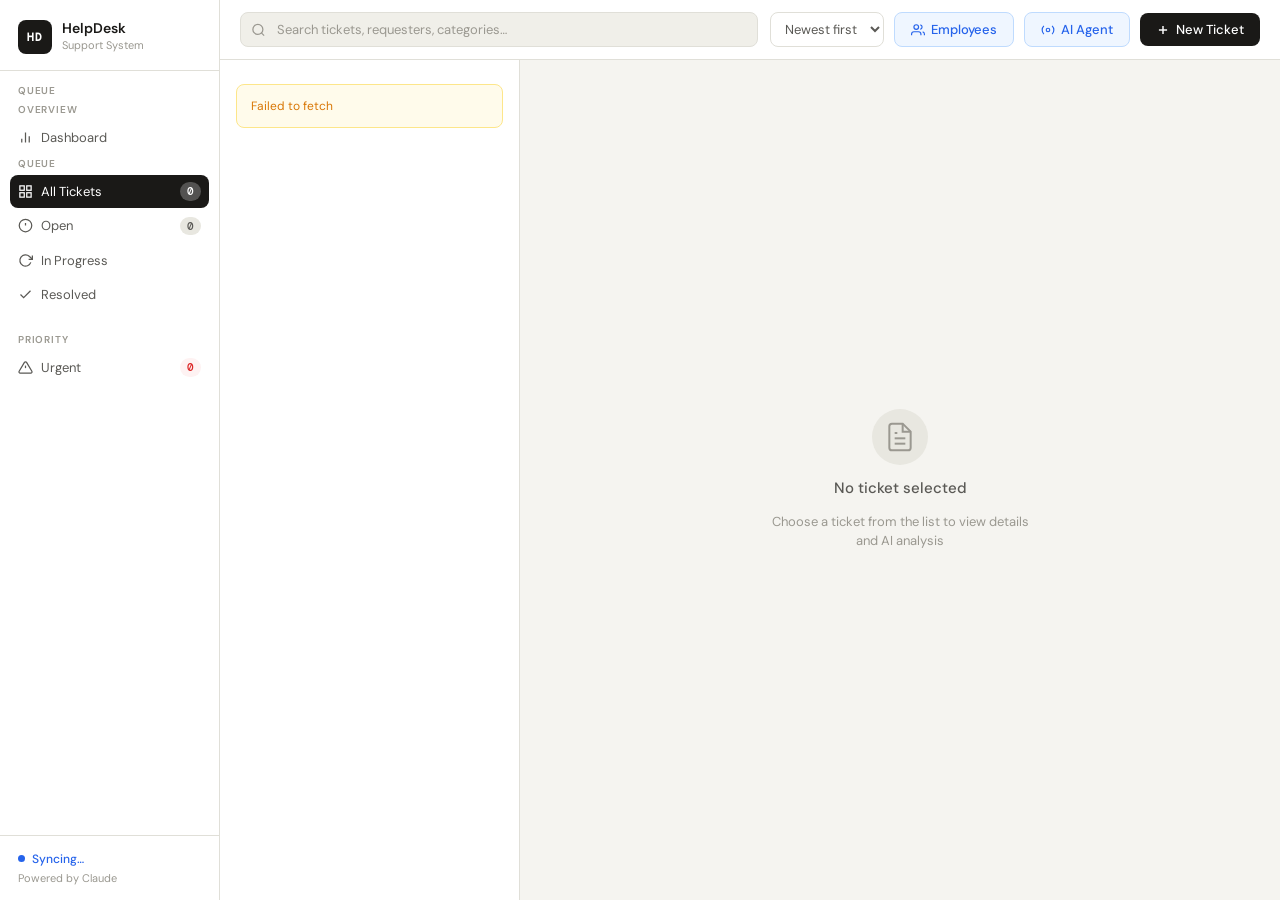
==== admin.html @ f3e6c11a "Add files via upload" ====
<!DOCTYPE html>
<html lang="en">
<head>
<meta charset="UTF-8">
<meta name="viewport" content="width=device-width, initial-scale=1.0">
<title>HelpDesk — Support Ticketing System</title>
<link rel="preconnect" href="https://fonts.googleapis.com">
<link href="https://fonts.googleapis.com/css2?family=DM+Sans:wght@300;400;500;600&family=DM+Mono:wght@400;500&display=swap" rel="stylesheet">
<link rel="stylesheet" href="style.css">
</head>
<body>
<div id="app">
  <aside class="sidebar">
    <div class="sidebar-brand">
      <div class="brand-icon">HD</div>
      <div>
        <div class="brand-name">HelpDesk</div>
        <div class="brand-sub">Support System</div>
      </div>
    </div>

    <nav class="nav">
      <div class="nav-label">Queue</div>
      <div class="nav-label">Overview</div>
      <a class="nav-item" href="dashboard.html">
        <svg width="15" height="15" viewBox="0 0 24 24" fill="none" stroke="currentColor" stroke-width="2"><line x1="18" y1="20" x2="18" y2="10"/><line x1="12" y1="20" x2="12" y2="4"/><line x1="6" y1="20" x2="6" y2="14"/></svg>
        Dashboard
      </a>
      <div class="nav-label">Queue</div>
      <a class="nav-item active" data-view="all" href="#">
        <svg width="15" height="15" viewBox="0 0 24 24" fill="none" stroke="currentColor" stroke-width="2"><rect x="3" y="3" width="7" height="7"/><rect x="14" y="3" width="7" height="7"/><rect x="3" y="14" width="7" height="7"/><rect x="14" y="14" width="7" height="7"/></svg>
        All Tickets
        <span class="nav-badge" id="badge-all">0</span>
      </a>
      <a class="nav-item" data-view="open" href="#">
        <svg width="15" height="15" viewBox="0 0 24 24" fill="none" stroke="currentColor" stroke-width="2"><circle cx="12" cy="12" r="10"/><line x1="12" y1="8" x2="12" y2="12"/><line x1="12" y1="16" x2="12.01" y2="16"/></svg>
        Open
        <span class="nav-badge" id="badge-open">0</span>
      </a>
      <a class="nav-item" data-view="progress" href="#">
        <svg width="15" height="15" viewBox="0 0 24 24" fill="none" stroke="currentColor" stroke-width="2"><polyline points="23 4 23 10 17 10"/><path d="M20.49 15a9 9 0 1 1-2.12-9.36L23 10"/></svg>
        In Progress
      </a>
      <a class="nav-item" data-view="resolved" href="#">
        <svg width="15" height="15" viewBox="0 0 24 24" fill="none" stroke="currentColor" stroke-width="2"><polyline points="20 6 9 17 4 12"/></svg>
        Resolved
      </a>

      <div class="nav-label" style="margin-top:20px">Priority</div>
      <a class="nav-item" data-view="urgent" href="#">
        <svg width="15" height="15" viewBox="0 0 24 24" fill="none" stroke="currentColor" stroke-width="2"><path d="M10.29 3.86L1.82 18a2 2 0 0 0 1.71 3h16.94a2 2 0 0 0 1.71-3L13.71 3.86a2 2 0 0 0-3.42 0z"/><line x1="12" y1="9" x2="12" y2="13"/><line x1="12" y1="17" x2="12.01" y2="17"/></svg>
        Urgent
        <span class="nav-badge urgent" id="badge-urgent">0</span>
      </a>
    </nav>

    <div class="sidebar-footer">
      <div class="sync-status">
        <div class="sync-dot" id="sync-dot"></div>
        <span id="sync-label">AI Ready</span>
      </div>
      <div class="sync-sub">Powered by Claude</div>
    </div>
  </aside>

  <main class="main">
    <header class="topbar">
      <div class="search-wrap">
        <svg class="search-icon" width="15" height="15" viewBox="0 0 24 24" fill="none" stroke="currentColor" stroke-width="2"><circle cx="11" cy="11" r="8"/><line x1="21" y1="21" x2="16.65" y2="16.65"/></svg>
        <input type="text" id="search" placeholder="Search tickets, requesters, categories…" class="search-input">
      </div>
      <div class="topbar-actions">
        <select class="sort-select" id="sort-sel">
          <option value="newest">Newest first</option>
          <option value="priority">By priority</option>
          <option value="status">By status</option>
        </select>
        <button class="btn-agent" onclick="openEmployeesPanel()">
          <svg width="14" height="14" viewBox="0 0 24 24" fill="none" stroke="currentColor" stroke-width="2"><path d="M17 21v-2a4 4 0 0 0-4-4H5a4 4 0 0 0-4 4v2"/><circle cx="9" cy="7" r="4"/><path d="M23 21v-2a4 4 0 0 0-3-3.87"/><path d="M16 3.13a4 4 0 0 1 0 7.75"/></svg>
          Employees
        </button>
        <button class="btn-agent" onclick="openAgentPanel()">
          <svg width="14" height="14" viewBox="0 0 24 24" fill="none" stroke="currentColor" stroke-width="2"><circle cx="12" cy="12" r="3"/><path d="M19.07 4.93a10 10 0 0 1 0 14.14"/><path d="M4.93 4.93a10 10 0 0 0 0 14.14"/></svg>
          AI Agent
        </button>
        <button class="btn-new" onclick="openModal()">
          <svg width="14" height="14" viewBox="0 0 24 24" fill="none" stroke="currentColor" stroke-width="2.5"><line x1="12" y1="5" x2="12" y2="19"/><line x1="5" y1="12" x2="19" y2="12"/></svg>
          New Ticket
        </button>
      </div>
    </header>

    <div class="workspace">
      <div class="ticket-list" id="ticket-list"></div>

      <div class="detail-pane" id="detail-pane">
        <div class="empty-state">
          <div class="empty-icon">
            <svg width="32" height="32" viewBox="0 0 24 24" fill="none" stroke="currentColor" stroke-width="1.5"><path d="M14 2H6a2 2 0 0 0-2 2v16a2 2 0 0 0 2 2h12a2 2 0 0 0 2-2V8z"/><polyline points="14 2 14 8 20 8"/><line x1="16" y1="13" x2="8" y2="13"/><line x1="16" y1="17" x2="8" y2="17"/><polyline points="10 9 9 9 8 9"/></svg>
          </div>
          <div class="empty-title">No ticket selected</div>
          <div class="empty-sub">Choose a ticket from the list to view details and AI analysis</div>
        </div>
      </div>
    </div>
  </main>
</div>

<!-- New Ticket Modal -->
<div class="modal-overlay" id="modal" onclick="if(event.target===this)closeModal()">
  <div class="modal">
    <div class="modal-header">
      <div class="modal-title">Create New Ticket</div>
      <button class="modal-close" onclick="closeModal()">
        <svg width="16" height="16" viewBox="0 0 24 24" fill="none" stroke="currentColor" stroke-width="2"><line x1="18" y1="6" x2="6" y2="18"/><line x1="6" y1="6" x2="18" y2="18"/></svg>
      </button>
    </div>
    <div class="modal-body">
      <div class="field">
        <label>Issue Title <span class="required">*</span></label>
        <input type="text" id="new-title" placeholder="Brief, specific description of the issue">
      </div>
      <div class="field-row">
        <div class="field">
          <label>Requester <span class="required">*</span></label>
          <input type="text" id="new-requester" placeholder="Name or email">
        </div>
        <div class="field">
          <label>Category</label>
          <select id="new-category">
            <option>Hardware</option><option>Software</option><option>Network</option><option>Account</option><option>Other</option>
          </select>
        </div>
      </div>
      <div class="field-row">
        <div class="field">
          <label>Priority</label>
          <select id="new-priority">
            <option>Low</option><option selected>Medium</option><option>High</option><option>Urgent</option>
          </select>
        </div>
        <div class="field">
          <label>Assign To</label>
          <select id="new-assigned">
            <option value="">— Unassigned —</option>
          </select>
        </div>
      </div>
      <div class="field">
        <label>Description</label>
        <textarea id="new-desc" placeholder="Detailed description of the issue, steps to reproduce, impact…"></textarea>
      </div>
    </div>
    <div class="modal-footer">
      <button class="btn-ghost" onclick="closeModal()">Cancel</button>
      <button class="btn-create" onclick="createTicket()">Create Ticket</button>
    </div>
  </div>
</div>

<!-- Agent Panel -->
<div class="modal-overlay" id="agent-panel" onclick="if(event.target===this)closeAgentPanel()">
  <div class="modal" style="width:560px;max-height:80vh;display:flex;flex-direction:column">
    <div class="modal-header">
      <div class="modal-title" style="display:flex;align-items:center;gap:8px">
        <div style="width:22px;height:22px;background:var(--blue);border-radius:5px;display:flex;align-items:center;justify-content:center;color:#fff;font-size:12px">★</div>
        AI Agent
      </div>
      <button class="modal-close" onclick="closeAgentPanel()">
        <svg width="16" height="16" viewBox="0 0 24 24" fill="none" stroke="currentColor" stroke-width="2"><line x1="18" y1="6" x2="6" y2="18"/><line x1="6" y1="6" x2="18" y2="18"/></svg>
      </button>
    </div>
    <div style="padding:16px 20px;border-bottom:1px solid var(--border)">
      <div style="display:grid;grid-template-columns:1fr 1fr;gap:8px;margin-bottom:12px">
        <button class="agent-action-btn" onclick="runAgent('escalate')">
          <span style="font-size:16px">🚨</span>
          <div><div style="font-weight:600;font-size:13px">Escalate Urgent</div><div style="font-size:11px;color:var(--text-3)">Flag urgent open tickets</div></div>
        </button>
        <button class="agent-action-btn" onclick="runAgent('assign')">
          <span style="font-size:16px">👤</span>
          <div><div style="font-weight:600;font-size:13px">Auto-Assign</div><div style="font-size:11px;color:var(--text-3)">Assign unassigned tickets</div></div>
        </button>
        <button class="agent-action-btn" onclick="runAgent('replies')">
          <span style="font-size:16px">✉️</span>
          <div><div style="font-weight:600;font-size:13px">Generate Replies</div><div style="font-size:11px;color:var(--text-3)">AI replies for open tickets</div></div>
        </button>
        <button class="agent-action-btn" onclick="runAgent('report')">
          <span style="font-size:16px">📊</span>
          <div><div style="font-weight:600;font-size:13px">Daily Report</div><div style="font-size:11px;color:var(--text-3)">Generate summary report</div></div>
        </button>
      </div>
      <button class="btn-create" style="width:100%;justify-content:center;display:flex;align-items:center;gap:6px" onclick="runAgent('all')">
        <svg width="13" height="13" viewBox="0 0 24 24" fill="none" stroke="currentColor" stroke-width="2.5"><polygon points="5 3 19 12 5 21 5 3"/></svg>
        Run All Agent Tasks
      </button>
    </div>
    <div style="flex:1;overflow-y:auto;padding:16px 20px">
      <div style="font-size:11px;font-weight:600;letter-spacing:.06em;text-transform:uppercase;color:var(--text-3);margin-bottom:10px">Agent Log</div>
      <div id="agent-log-content">
        <div style="color:var(--text-3);font-size:13px">Run a task to see agent activity here.</div>
      </div>
    </div>
    <div style="padding:12px 20px;border-top:1px solid var(--border)">
      <div style="font-size:11px;color:var(--text-3)">Edge function: <code style="font-family:var(--mono)">helpdesk-agent</code> · Runs on Supabase</div>
    </div>
  </div>
</div>

<!-- Employees Panel -->
<div class="modal-overlay" id="employees-panel" onclick="if(event.target===this)closeEmployeesPanel()">
  <div class="modal" style="width:580px;max-height:82vh;display:flex;flex-direction:column">
    <div class="modal-header">
      <div class="modal-title" style="display:flex;align-items:center;gap:8px">
        <svg width="16" height="16" viewBox="0 0 24 24" fill="none" stroke="currentColor" stroke-width="2"><path d="M17 21v-2a4 4 0 0 0-4-4H5a4 4 0 0 0-4 4v2"/><circle cx="9" cy="7" r="4"/><path d="M23 21v-2a4 4 0 0 0-3-3.87"/><path d="M16 3.13a4 4 0 0 1 0 7.75"/></svg>
        Employees
      </div>
      <div style="display:flex;gap:8px;align-items:center">
        <button class="btn-create" style="padding:6px 14px;font-size:12px" onclick="openAddEmployeeModal()">+ Add Employee</button>
        <button class="modal-close" onclick="closeEmployeesPanel()">
          <svg width="16" height="16" viewBox="0 0 24 24" fill="none" stroke="currentColor" stroke-width="2"><line x1="18" y1="6" x2="6" y2="18"/><line x1="6" y1="6" x2="18" y2="18"/></svg>
        </button>
      </div>
    </div>
    <div style="flex:1;overflow-y:auto">
      <div id="employees-list" style="padding:8px 0">
        <div style="padding:20px;text-align:center;color:var(--text-3);font-size:13px;display:flex;align-items:center;justify-content:center;gap:8px"><div class="spinner"></div> Loading…</div>
      </div>
    </div>
    <div style="padding:12px 20px;border-top:1px solid var(--border);font-size:11px;color:var(--text-3)">
      Active employees are available for ticket assignment · Specialties used for AI auto-assign
    </div>
  </div>
</div>

<!-- Add / Edit Employee Modal -->
<div class="modal-overlay" id="employee-modal" onclick="if(event.target===this)closeAddEmployeeModal()">
  <div class="modal" style="width:420px">
    <div class="modal-header">
      <div class="modal-title" id="emp-modal-title">Add Employee</div>
      <button class="modal-close" onclick="closeAddEmployeeModal()">
        <svg width="16" height="16" viewBox="0 0 24 24" fill="none" stroke="currentColor" stroke-width="2"><line x1="18" y1="6" x2="6" y2="18"/><line x1="6" y1="6" x2="18" y2="18"/></svg>
      </button>
    </div>
    <div class="modal-body">
      <input type="hidden" id="emp-id">
      <div class="field-row">
        <div class="field">
          <label>Full Name <span class="required">*</span></label>
          <input type="text" id="emp-name" placeholder="e.g. Jordan K.">
        </div>
        <div class="field">
          <label>Email</label>
          <input type="email" id="emp-email" placeholder="name@company.com">
        </div>
      </div>
      <div class="field">
        <label>Specialties <span style="color:var(--text-3);font-weight:400">(select all that apply)</span></label>
        <div style="display:flex;gap:8px;flex-wrap:wrap;margin-top:4px" id="specialty-checkboxes">
          <!-- injected by JS -->
        </div>
      </div>
      <div class="field">
        <label>Status</label>
        <select id="emp-active">
          <option value="true">Active</option>
          <option value="false">Inactive</option>
        </select>
      </div>
    </div>
    <div class="modal-footer">
      <button class="btn-ghost" onclick="closeAddEmployeeModal()">Cancel</button>
      <button class="btn-create" id="emp-save-btn" onclick="saveEmployee()">Add Employee</button>
    </div>
  </div>
</div>

<!-- Toast -->
<div class="toast" id="toast"></div>

<script src="app.js"></script>
</body>
</html>
---- style.css ----
*, *::before, *::after { box-sizing: border-box; margin: 0; padding: 0; }

:root {
  --bg: #f5f4f0;
  --surface: #ffffff;
  --surface-2: #f0efe9;
  --surface-3: #e8e7e0;
  --border: #e0dfd8;
  --border-strong: #c8c7bf;
  --text: #1a1917;
  --text-2: #5a5955;
  --text-3: #9a9890;
  --accent: #1a1917;
  --blue: #2563eb;
  --blue-bg: #eff6ff;
  --blue-border: #bfdbfe;
  --green: #16a34a;
  --green-bg: #f0fdf4;
  --green-border: #bbf7d0;
  --amber: #d97706;
  --amber-bg: #fffbeb;
  --amber-border: #fde68a;
  --red: #dc2626;
  --red-bg: #fef2f2;
  --red-border: #fecaca;
  --font: 'DM Sans', sans-serif;
  --mono: 'DM Mono', monospace;
  --radius: 8px;
  --radius-lg: 12px;
  --shadow: 0 1px 3px rgba(0,0,0,0.08), 0 1px 2px rgba(0,0,0,0.04);
  --shadow-md: 0 4px 12px rgba(0,0,0,0.1), 0 2px 4px rgba(0,0,0,0.06);
}

html, body { height: 100%; overflow: hidden; }

body {
  font-family: var(--font);
  font-size: 14px;
  color: var(--text);
  background: var(--bg);
  line-height: 1.5;
  -webkit-font-smoothing: antialiased;
}

#app {
  display: flex;
  height: 100vh;
  overflow: hidden;
}

/* ── Sidebar ── */
.sidebar {
  width: 220px;
  flex-shrink: 0;
  background: var(--surface);
  border-right: 1px solid var(--border);
  display: flex;
  flex-direction: column;
  overflow: hidden;
}

.sidebar-brand {
  display: flex;
  align-items: center;
  gap: 10px;
  padding: 20px 18px 16px;
  border-bottom: 1px solid var(--border);
}

.brand-icon {
  width: 34px;
  height: 34px;
  background: var(--accent);
  color: #fff;
  border-radius: var(--radius);
  display: flex;
  align-items: center;
  justify-content: center;
  font-size: 11px;
  font-weight: 600;
  font-family: var(--mono);
  letter-spacing: 0.05em;
  flex-shrink: 0;
}

.brand-name { font-size: 14px; font-weight: 600; line-height: 1.2; }
.brand-sub { font-size: 11px; color: var(--text-3); }

.nav { padding: 12px 10px; flex: 1; overflow-y: auto; }

.nav-label {
  font-size: 10px;
  font-weight: 600;
  letter-spacing: 0.08em;
  text-transform: uppercase;
  color: var(--text-3);
  padding: 0 8px;
  margin-bottom: 4px;
}

.nav-item {
  display: flex;
  align-items: center;
  gap: 8px;
  padding: 7px 8px;
  border-radius: var(--radius);
  color: var(--text-2);
  text-decoration: none;
  font-size: 13px;
  margin-bottom: 1px;
  transition: background 0.12s, color 0.12s;
}

.nav-item:hover { background: var(--surface-2); color: var(--text); }
.nav-item.active { background: var(--accent); color: #fff; }
.nav-item.active .nav-badge { background: rgba(255,255,255,0.25); color: #fff; }

.nav-badge {
  margin-left: auto;
  background: var(--surface-3);
  color: var(--text-2);
  font-size: 11px;
  font-weight: 500;
  font-family: var(--mono);
  padding: 1px 7px;
  border-radius: 20px;
}

.nav-badge.urgent { background: var(--red-bg); color: var(--red); }

.sidebar-footer {
  padding: 14px 18px;
  border-top: 1px solid var(--border);
}

.sync-status {
  display: flex;
  align-items: center;
  gap: 7px;
  font-size: 12px;
  font-weight: 500;
  color: var(--green);
  margin-bottom: 2px;
}

.sync-dot {
  width: 7px;
  height: 7px;
  border-radius: 50%;
  background: var(--green);
  animation: pulse 2s infinite;
}

@keyframes pulse {
  0%, 100% { opacity: 1; }
  50% { opacity: 0.4; }
}

.sync-sub { font-size: 11px; color: var(--text-3); }

/* ── Main ── */
.main {
  flex: 1;
  display: flex;
  flex-direction: column;
  overflow: hidden;
  background: var(--bg);
}

.topbar {
  display: flex;
  align-items: center;
  gap: 12px;
  padding: 12px 20px;
  background: var(--surface);
  border-bottom: 1px solid var(--border);
  flex-shrink: 0;
}

.search-wrap {
  flex: 1;
  position: relative;
}

.search-icon {
  position: absolute;
  left: 11px;
  top: 50%;
  transform: translateY(-50%);
  color: var(--text-3);
  pointer-events: none;
}

.search-input {
  width: 100%;
  padding: 8px 12px 8px 36px;
  border: 1px solid var(--border);
  border-radius: var(--radius);
  font-size: 13px;
  font-family: var(--font);
  background: var(--surface-2);
  color: var(--text);
  outline: none;
  transition: border-color 0.15s, background 0.15s;
}

.search-input:focus { border-color: var(--accent); background: var(--surface); }
.search-input::placeholder { color: var(--text-3); }

.topbar-actions { display: flex; align-items: center; gap: 10px; }

.sort-select {
  padding: 7px 10px;
  border: 1px solid var(--border);
  border-radius: var(--radius);
  font-size: 13px;
  font-family: var(--font);
  background: var(--surface);
  color: var(--text-2);
  cursor: pointer;
  outline: none;
}

.btn-new {
  display: flex;
  align-items: center;
  gap: 6px;
  padding: 8px 16px;
  background: var(--accent);
  color: #fff;
  border: none;
  border-radius: var(--radius);
  font-size: 13px;
  font-weight: 500;
  font-family: var(--font);
  cursor: pointer;
  transition: opacity 0.15s;
  white-space: nowrap;
}

.btn-new:hover { opacity: 0.85; }

/* ── Workspace ── */
.workspace {
  flex: 1;
  display: flex;
  overflow: hidden;
  gap: 0;
}

/* ── Ticket List ── */
.ticket-list {
  width: 300px;
  flex-shrink: 0;
  overflow-y: auto;
  background: var(--surface);
  border-right: 1px solid var(--border);
}

.ticket-item {
  padding: 14px 16px;
  border-bottom: 1px solid var(--border);
  cursor: pointer;
  transition: background 0.1s;
  border-left: 3px solid transparent;
}

.ticket-item:hover { background: var(--surface-2); }

.ticket-item.selected {
  background: var(--surface-2);
  border-left-color: var(--accent);
}

.ti-id {
  font-size: 11px;
  font-family: var(--mono);
  color: var(--text-3);
  margin-bottom: 4px;
}

.ti-title {
  font-size: 13px;
  font-weight: 500;
  margin-bottom: 6px;
  line-height: 1.4;
  display: -webkit-box;
  -webkit-line-clamp: 2;
  -webkit-box-orient: vertical;
  overflow: hidden;
}

.ti-meta {
  display: flex;
  align-items: center;
  gap: 5px;
  flex-wrap: wrap;
}

.ti-requester {
  font-size: 11px;
  color: var(--text-3);
  margin-left: auto;
}

/* ── Pills ── */
.pill {
  display: inline-flex;
  align-items: center;
  font-size: 10px;
  font-weight: 600;
  letter-spacing: 0.04em;
  text-transform: uppercase;
  padding: 2px 8px;
  border-radius: 20px;
  white-space: nowrap;
}

.pill-urgent { background: var(--red-bg); color: var(--red); border: 1px solid var(--red-border); }
.pill-high   { background: var(--amber-bg); color: var(--amber); border: 1px solid var(--amber-border); }
.pill-medium { background: var(--blue-bg); color: var(--blue); border: 1px solid var(--blue-border); }
.pill-low    { background: var(--surface-2); color: var(--text-2); border: 1px solid var(--border); }
.pill-open     { background: var(--amber-bg); color: var(--amber); border: 1px solid var(--amber-border); }
.pill-progress { background: var(--blue-bg); color: var(--blue); border: 1px solid var(--blue-border); }
.pill-resolved { background: var(--green-bg); color: var(--green); border: 1px solid var(--green-border); }
.pill-closed   { background: var(--surface-2); color: var(--text-2); border: 1px solid var(--border); }

/* ── Detail Pane ── */
.detail-pane {
  flex: 1;
  overflow-y: auto;
  padding: 24px;
}

.empty-state {
  display: flex;
  flex-direction: column;
  align-items: center;
  justify-content: center;
  height: 100%;
  text-align: center;
  gap: 12px;
  color: var(--text-3);
}

.empty-icon {
  width: 56px;
  height: 56px;
  background: var(--surface-3);
  border-radius: 50%;
  display: flex;
  align-items: center;
  justify-content: center;
}

.empty-title { font-size: 15px; font-weight: 500; color: var(--text-2); }
.empty-sub { font-size: 13px; max-width: 260px; line-height: 1.5; }

/* ── Ticket Detail ── */
.detail-head {
  margin-bottom: 20px;
  padding-bottom: 20px;
  border-bottom: 1px solid var(--border);
}

.detail-id {
  font-size: 11px;
  font-family: var(--mono);
  color: var(--text-3);
  margin-bottom: 6px;
}

.detail-title {
  font-size: 20px;
  font-weight: 600;
  line-height: 1.3;
  margin-bottom: 12px;
  letter-spacing: -0.01em;
}

.detail-tags { display: flex; gap: 6px; flex-wrap: wrap; }

.meta-grid {
  display: grid;
  grid-template-columns: repeat(3, 1fr);
  gap: 10px;
  margin-bottom: 20px;
}

.meta-card {
  background: var(--surface);
  border: 1px solid var(--border);
  border-radius: var(--radius);
  padding: 12px 14px;
}

.meta-card label {
  display: block;
  font-size: 10px;
  font-weight: 600;
  letter-spacing: 0.06em;
  text-transform: uppercase;
  color: var(--text-3);
  margin-bottom: 5px;
}

.meta-card .meta-val {
  font-size: 13px;
  font-weight: 500;
  color: var(--text);
}

.meta-card select {
  border: none;
  background: transparent;
  font-size: 13px;
  font-weight: 500;
  font-family: var(--font);
  color: var(--text);
  cursor: pointer;
  padding: 0;
  width: 100%;
  outline: none;
}

.section-label {
  font-size: 11px;
  font-weight: 600;
  letter-spacing: 0.06em;
  text-transform: uppercase;
  color: var(--text-3);
  margin-bottom: 8px;
}

.description-box {
  background: var(--surface);
  border: 1px solid var(--border);
  border-radius: var(--radius);
  padding: 14px 16px;
  font-size: 13px;
  line-height: 1.7;
  color: var(--text-2);
  margin-bottom: 20px;
}

/* ── AI Section ── */
.ai-section {
  background: var(--surface);
  border: 1px solid var(--blue-border);
  border-radius: var(--radius-lg);
  padding: 16px;
  margin-bottom: 20px;
  position: relative;
  overflow: hidden;
}

.ai-section::before {
  content: '';
  position: absolute;
  top: 0; left: 0; right: 0;
  height: 2px;
  background: linear-gradient(90deg, var(--blue), #818cf8);
}

.ai-header {
  display: flex;
  align-items: center;
  justify-content: space-between;
  margin-bottom: 12px;
}

.ai-title {
  display: flex;
  align-items: center;
  gap: 7px;
  font-size: 12px;
  font-weight: 600;
  letter-spacing: 0.05em;
  text-transform: uppercase;
  color: var(--blue);
}

.ai-star {
  width: 18px;
  height: 18px;
  background: var(--blue);
  color: #fff;
  border-radius: 4px;
  display: flex;
  align-items: center;
  justify-content: center;
  font-size: 11px;
}

.ai-content { font-size: 13px; line-height: 1.7; color: var(--text); }

.ai-row { margin-bottom: 10px; }
.ai-row strong { font-weight: 600; color: var(--text); font-size: 12px; }

.ai-steps {
  list-style: none;
  padding: 0;
  margin-top: 6px;
}

.ai-steps li {
  display: flex;
  gap: 10px;
  padding: 5px 0;
  font-size: 13px;
  color: var(--text-2);
}

.step-num {
  width: 20px;
  height: 20px;
  flex-shrink: 0;
  background: var(--blue-bg);
  color: var(--blue);
  border-radius: 50%;
  display: flex;
  align-items: center;
  justify-content: center;
  font-size: 11px;
  font-weight: 600;
}

.ai-urgency {
  margin-top: 10px;
  padding: 8px 10px;
  background: var(--amber-bg);
  border: 1px solid var(--amber-border);
  border-radius: var(--radius);
  font-size: 12px;
  font-weight: 500;
  color: var(--amber);
}

.ai-loading {
  display: flex;
  align-items: center;
  gap: 10px;
  color: var(--text-3);
  font-size: 13px;
}

.spinner {
  width: 16px;
  height: 16px;
  border: 2px solid var(--border-strong);
  border-top-color: var(--blue);
  border-radius: 50%;
  animation: spin 0.8s linear infinite;
}

@keyframes spin { to { transform: rotate(360deg); } }

/* ── Reply Area ── */
.reply-area {
  background: var(--surface);
  border: 1px solid var(--border);
  border-radius: var(--radius-lg);
  padding: 16px;
}

.reply-area textarea {
  width: 100%;
  padding: 10px 12px;
  border: 1px solid var(--border);
  border-radius: var(--radius);
  font-size: 13px;
  font-family: var(--font);
  resize: vertical;
  min-height: 90px;
  background: var(--surface-2);
  color: var(--text);
  outline: none;
  transition: border-color 0.15s;
  margin-bottom: 10px;
}

.reply-area textarea:focus { border-color: var(--accent); background: var(--surface); }
.reply-area textarea::placeholder { color: var(--text-3); }

.reply-actions { display: flex; gap: 8px; }

.btn-ai {
  display: flex;
  align-items: center;
  gap: 6px;
  padding: 7px 14px;
  background: var(--blue-bg);
  color: var(--blue);
  border: 1px solid var(--blue-border);
  border-radius: var(--radius);
  font-size: 13px;
  font-weight: 500;
  font-family: var(--font);
  cursor: pointer;
  transition: background 0.12s;
}

.btn-ai:hover { background: #dbeafe; }

.btn-ghost {
  padding: 7px 14px;
  background: transparent;
  color: var(--text-2);
  border: 1px solid var(--border);
  border-radius: var(--radius);
  font-size: 13px;
  font-family: var(--font);
  cursor: pointer;
  transition: background 0.12s;
}

.btn-ghost:hover { background: var(--surface-2); }

.btn-send {
  padding: 7px 18px;
  background: var(--accent);
  color: #fff;
  border: none;
  border-radius: var(--radius);
  font-size: 13px;
  font-weight: 500;
  font-family: var(--font);
  cursor: pointer;
  margin-left: auto;
  transition: opacity 0.12s;
}

.btn-send:hover { opacity: 0.85; }

.btn-note {
  padding: 7px 14px;
  background: var(--surface-2);
  color: var(--text-2);
  border: 1px solid var(--border);
  border-radius: var(--radius);
  font-size: 13px;
  font-family: var(--font);
  cursor: pointer;
  transition: background 0.12s;
}

.btn-note:hover { background: var(--surface-3); }

/* ── Modal ── */
.modal-overlay {
  display: none;
  position: fixed;
  inset: 0;
  background: rgba(0,0,0,0.4);
  z-index: 100;
  align-items: center;
  justify-content: center;
  backdrop-filter: blur(2px);
}

.modal {
  background: var(--surface);
  border-radius: var(--radius-lg);
  border: 1px solid var(--border);
  width: 480px;
  max-width: calc(100vw - 40px);
  box-shadow: var(--shadow-md);
  animation: modal-in 0.15s ease-out;
}

@keyframes modal-in {
  from { opacity: 0; transform: translateY(-12px) scale(0.98); }
  to   { opacity: 1; transform: translateY(0) scale(1); }
}

.modal-header {
  display: flex;
  align-items: center;
  justify-content: space-between;
  padding: 18px 20px 14px;
  border-bottom: 1px solid var(--border);
}

.modal-title { font-size: 15px; font-weight: 600; }

.modal-close {
  width: 28px;
  height: 28px;
  border: none;
  background: var(--surface-2);
  border-radius: var(--radius);
  cursor: pointer;
  display: flex;
  align-items: center;
  justify-content: center;
  color: var(--text-2);
}

.modal-close:hover { background: var(--surface-3); }

.modal-body { padding: 20px; display: flex; flex-direction: column; gap: 14px; }

.field { display: flex; flex-direction: column; gap: 5px; }
.field-row { display: grid; grid-template-columns: 1fr 1fr; gap: 14px; }

.field label {
  font-size: 12px;
  font-weight: 500;
  color: var(--text-2);
}

.required { color: var(--red); }

.field input,
.field select,
.field textarea {
  padding: 8px 10px;
  border: 1px solid var(--border);
  border-radius: var(--radius);
  font-size: 13px;
  font-family: var(--font);
  background: var(--surface-2);
  color: var(--text);
  outline: none;
  transition: border-color 0.15s;
}

.field input:focus,
.field select:focus,
.field textarea:focus {
  border-color: var(--accent);
  background: var(--surface);
}

.field textarea { resize: vertical; min-height: 90px; }

.modal-footer {
  display: flex;
  gap: 10px;
  justify-content: flex-end;
  padding: 14px 20px 18px;
  border-top: 1px solid var(--border);
}

.btn-create {
  padding: 8px 20px;
  background: var(--accent);
  color: #fff;
  border: none;
  border-radius: var(--radius);
  font-size: 13px;
  font-weight: 500;
  font-family: var(--font);
  cursor: pointer;
  transition: opacity 0.12s;
}

.btn-create:hover { opacity: 0.85; }

/* ── Toast ── */
.toast {
  position: fixed;
  bottom: 24px;
  right: 24px;
  background: var(--accent);
  color: #fff;
  font-size: 13px;
  font-weight: 500;
  padding: 10px 18px;
  border-radius: var(--radius);
  box-shadow: var(--shadow-md);
  z-index: 200;
  opacity: 0;
  transform: translateY(8px);
  transition: opacity 0.2s, transform 0.2s;
  pointer-events: none;
}

.toast.show { opacity: 1; transform: translateY(0); }

/* ── Scrollbar ── */
::-webkit-scrollbar { width: 5px; }
::-webkit-scrollbar-track { background: transparent; }
::-webkit-scrollbar-thumb { background: var(--border-strong); border-radius: 10px; }

/* ── API Key Notice ── */
.api-notice {
  background: var(--amber-bg);
  border: 1px solid var(--amber-border);
  border-radius: var(--radius);
  padding: 12px 14px;
  font-size: 12px;
  color: var(--amber);
  margin-bottom: 16px;
  line-height: 1.5;
}

.api-notice a { color: var(--amber); font-weight: 600; }

.api-key-field {
  display: flex;
  gap: 8px;
  margin-top: 8px;
}

.api-key-field input {
  flex: 1;
  padding: 6px 10px;
  border: 1px solid var(--amber-border);
  border-radius: var(--radius);
  font-size: 12px;
  font-family: var(--mono);
  background: var(--surface);
  color: var(--text);
  outline: none;
}

.api-key-field button {
  padding: 6px 12px;
  background: var(--amber);
  color: #fff;
  border: none;
  border-radius: var(--radius);
  font-size: 12px;
  font-family: var(--font);
  cursor: pointer;
}

/* ── Agent Button ── */
.btn-agent {
  display: flex;
  align-items: center;
  gap: 6px;
  padding: 8px 16px;
  background: var(--blue-bg);
  color: var(--blue);
  border: 1px solid var(--blue-border);
  border-radius: var(--radius);
  font-size: 13px;
  font-weight: 500;
  font-family: var(--font);
  cursor: pointer;
  transition: background 0.12s;
  white-space: nowrap;
}
.btn-agent:hover { background: #dbeafe; }

/* ── Agent Action Buttons ── */
.agent-action-btn {
  display: flex;
  align-items: center;
  gap: 10px;
  padding: 10px 12px;
  background: var(--surface-2);
  border: 1px solid var(--border);
  border-radius: var(--radius);
  font-family: var(--font);
  cursor: pointer;
  text-align: left;
  transition: background 0.12s, border-color 0.12s;
}
.agent-action-btn:hover { background: var(--blue-bg); border-color: var(--blue-border); }

/* ── Agent Log Entries ── */
.log-entry {
  display: flex;
  gap: 10px;
  padding: 8px 0;
  border-bottom: 1px solid var(--border);
  font-size: 12px;
  line-height: 1.5;
}
.log-entry:last-child { border-bottom: none; }
.log-action {
  font-size: 10px;
  font-weight: 600;
  letter-spacing: .04em;
  padding: 2px 7px;
  border-radius: 10px;
  white-space: nowrap;
  flex-shrink: 0;
  height: fit-content;
}
.log-ESCALATED  { background: var(--red-bg); color: var(--red); }
.log-ASSIGNED   { background: var(--blue-bg); color: var(--blue); }
.log-REPLY_GENERATED { background: var(--green-bg); color: var(--green); }
.log-DAILY_REPORT    { background: var(--amber-bg); color: var(--amber); }

.agent-running {
  display: flex;
  align-items: center;
  gap: 8px;
  color: var(--text-3);
  font-size: 13px;
  padding: 8px 0;
}

/* ── Employee Panel ── */
.employee-row {
  display: flex;
  align-items: center;
  gap: 14px;
  padding: 12px 20px;
  border-bottom: 1px solid var(--border);
  transition: background 0.1s;
}
.employee-row:hover { background: var(--surface-2); }
.employee-row.inactive { opacity: 0.5; }

.emp-avatar {
  width: 36px;
  height: 36px;
  border-radius: 50%;
  background: var(--accent);
  color: #fff;
  display: flex;
  align-items: center;
  justify-content: center;
  font-size: 13px;
  font-weight: 600;
  flex-shrink: 0;
}

.emp-info { flex: 1; min-width: 0; }
.emp-name { font-size: 13px; font-weight: 500; }
.emp-email { font-size: 11px; color: var(--text-3); margin-top: 1px; }
.emp-specialties { display: flex; gap: 4px; flex-wrap: wrap; margin-top: 4px; }
.emp-spec-tag {
  font-size: 10px;
  font-weight: 500;
  padding: 1px 7px;
  border-radius: 10px;
  background: var(--blue-bg);
  color: var(--blue);
  border: 1px solid var(--blue-border);
}

.emp-actions { display: flex; gap: 6px; flex-shrink: 0; }
.emp-btn {
  padding: 5px 10px;
  border-radius: var(--radius);
  border: 1px solid var(--border);
  background: var(--surface);
  font-size: 11px;
  font-family: var(--font);
  cursor: pointer;
  color: var(--text-2);
  transition: background 0.1s;
}
.emp-btn:hover { background: var(--surface-3); }
.emp-btn.danger { color: var(--red); border-color: var(--red-border); }
.emp-btn.danger:hover { background: var(--red-bg); }

/* Specialty checkbox pills */
.spec-check {
  display: flex;
  align-items: center;
  gap: 5px;
  padding: 4px 10px;
  border-radius: 20px;
  border: 1px solid var(--border);
  background: var(--surface-2);
  font-size: 12px;
  font-weight: 500;
  cursor: pointer;
  transition: all 0.1s;
  user-select: none;
}
.spec-check input { display: none; }
.spec-check.checked {
  background: var(--blue-bg);
  border-color: var(--blue-border);
  color: var(--blue);
}
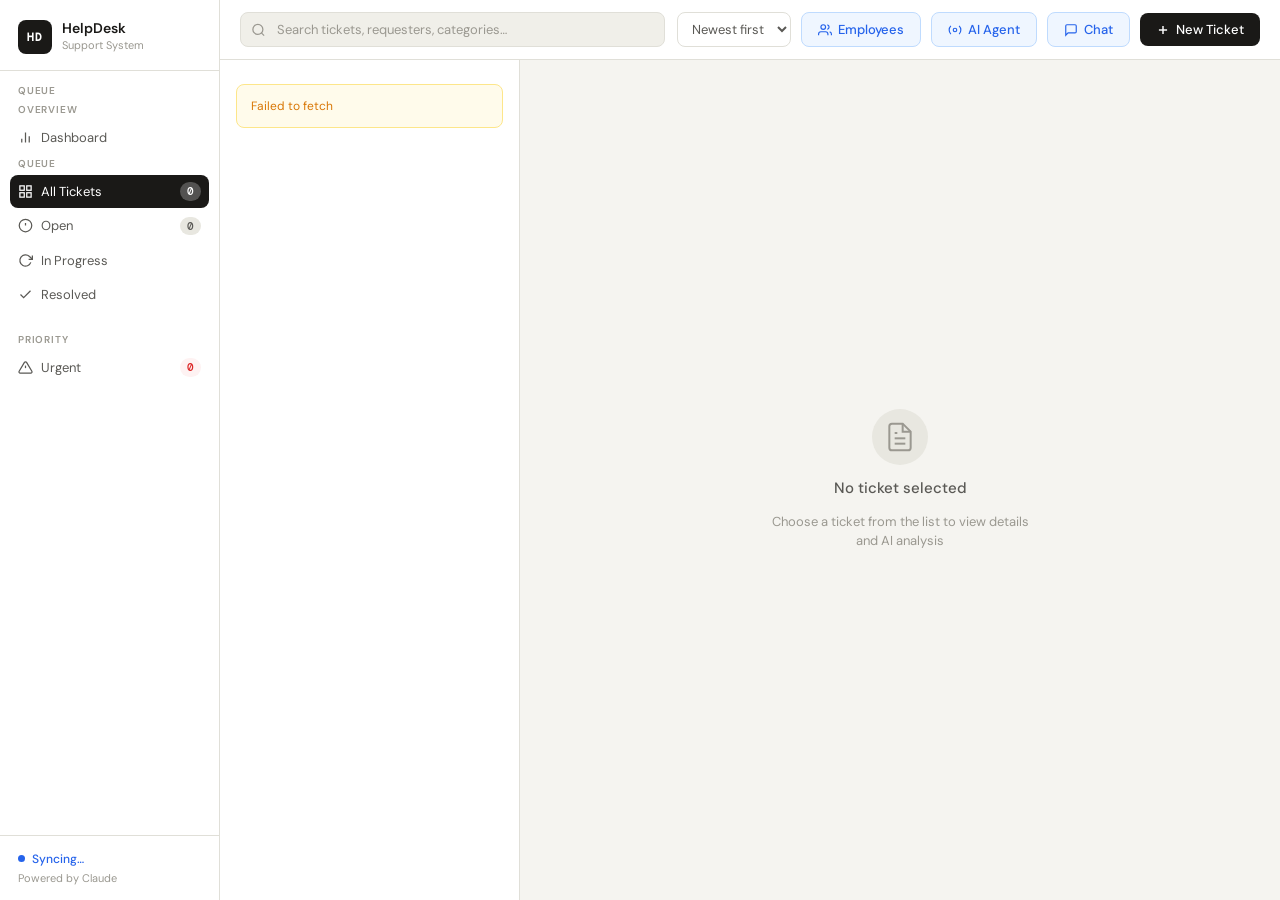
==== commit 6fd44e82: "Add files via upload" ====
--- a/admin.html
+++ b/admin.html
@@ -22,7 +22,7 @@
     <nav class="nav">
       <div class="nav-label">Queue</div>
       <div class="nav-label">Overview</div>
-      <a class="nav-item" href="dashboard.html">
+      <a class="nav-item" href="/dashboard">
         <svg width="15" height="15" viewBox="0 0 24 24" fill="none" stroke="currentColor" stroke-width="2"><line x1="18" y1="20" x2="18" y2="10"/><line x1="12" y1="20" x2="12" y2="4"/><line x1="6" y1="20" x2="6" y2="14"/></svg>
         Dashboard
       </a>
@@ -83,6 +83,11 @@
           <svg width="14" height="14" viewBox="0 0 24 24" fill="none" stroke="currentColor" stroke-width="2"><circle cx="12" cy="12" r="3"/><path d="M19.07 4.93a10 10 0 0 1 0 14.14"/><path d="M4.93 4.93a10 10 0 0 0 0 14.14"/></svg>
           AI Agent
         </button>
+        <button class="btn-agent" id="chat-toggle-btn" onclick="toggleChat()">
+          <svg width="14" height="14" viewBox="0 0 24 24" fill="none" stroke="currentColor" stroke-width="2"><path d="M21 15a2 2 0 0 1-2 2H7l-4 4V5a2 2 0 0 1 2-2h14a2 2 0 0 1 2 2z"/></svg>
+          Chat
+          <span class="chat-unread-badge" id="chat-unread" style="display:none">0</span>
+        </button>
         <button class="btn-new" onclick="openModal()">
           <svg width="14" height="14" viewBox="0 0 24 24" fill="none" stroke="currentColor" stroke-width="2.5"><line x1="12" y1="5" x2="12" y2="19"/><line x1="5" y1="12" x2="19" y2="12"/></svg>
           New Ticket
@@ -100,6 +105,43 @@
           </div>
           <div class="empty-title">No ticket selected</div>
           <div class="empty-sub">Choose a ticket from the list to view details and AI analysis</div>
+        </div>
+      </div>
+
+      <!-- Chat Panel -->
+      <div class="chat-panel" id="chat-panel" style="display:none">
+        <div class="chat-sidebar">
+          <div class="chat-sidebar-title">Channels</div>
+          <div id="channel-list"></div>
+          <div class="chat-sidebar-title" style="margin-top:12px">Team</div>
+          <div id="chat-agent-list"></div>
+          <div style="margin-top:auto;padding:10px 0 0">
+            <div class="chat-sender-wrap">
+              <label style="font-size:10px;color:var(--text-3);font-weight:600;letter-spacing:.06em;text-transform:uppercase;display:block;margin-bottom:4px">Your name</label>
+              <input type="text" id="chat-sender-name" placeholder="Enter your name…" class="chat-sender-input">
+            </div>
+          </div>
+        </div>
+        <div class="chat-main">
+          <div class="chat-header">
+            <div>
+              <div class="chat-channel-name" id="chat-channel-name"># general</div>
+              <div class="chat-channel-desc" id="chat-channel-desc">General team discussion</div>
+            </div>
+            <div class="chat-online" id="chat-online-count">
+              <div style="width:7px;height:7px;border-radius:50%;background:var(--green)"></div>
+              <span>Live</span>
+            </div>
+          </div>
+          <div class="chat-messages" id="chat-messages">
+            <div style="text-align:center;color:var(--text-3);font-size:13px;padding:40px 20px">Loading messages…</div>
+          </div>
+          <div class="chat-input-wrap">
+            <input type="text" id="chat-input" class="chat-input" placeholder="Message #general…" onkeydown="if(event.key==='Enter'&&!event.shiftKey){event.preventDefault();sendMessage()}">
+            <button class="chat-send-btn" onclick="sendMessage()">
+              <svg width="15" height="15" viewBox="0 0 24 24" fill="none" stroke="currentColor" stroke-width="2"><line x1="22" y1="2" x2="11" y2="13"/><polygon points="22 2 15 22 11 13 2 9 22 2"/></svg>
+            </button>
+          </div>
         </div>
       </div>
     </div>
--- a/style.css
+++ b/style.css
@@ -972,3 +972,216 @@
   border-color: var(--blue-border);
   color: var(--blue);
 }
+
+/* ── Chat Panel ───────────────────────────────────────────────────────────── */
+
+.chat-unread-badge {
+  background: var(--red);
+  color: #fff;
+  font-size: 10px;
+  font-weight: 700;
+  padding: 1px 5px;
+  border-radius: 10px;
+  margin-left: 2px;
+}
+
+.chat-panel {
+  width: 520px;
+  flex-shrink: 0;
+  border-left: 1px solid var(--border);
+  display: flex;
+  overflow: hidden;
+  background: var(--surface);
+  animation: slide-in .2s ease-out;
+}
+
+@keyframes slide-in {
+  from { opacity: 0; transform: translateX(20px); }
+  to   { opacity: 1; transform: translateX(0); }
+}
+
+/* Channel sidebar */
+.chat-sidebar {
+  width: 160px;
+  flex-shrink: 0;
+  border-right: 1px solid var(--border);
+  background: var(--surface-2);
+  display: flex;
+  flex-direction: column;
+  padding: 12px 0;
+  overflow-y: auto;
+}
+
+.chat-sidebar-title {
+  font-size: 10px;
+  font-weight: 700;
+  letter-spacing: .08em;
+  text-transform: uppercase;
+  color: var(--text-3);
+  padding: 0 12px;
+  margin-bottom: 4px;
+}
+
+.channel-item {
+  display: flex;
+  align-items: center;
+  gap: 6px;
+  padding: 6px 12px;
+  font-size: 13px;
+  color: var(--text-2);
+  cursor: pointer;
+  border-radius: 0;
+  transition: background .1s, color .1s;
+  border-left: 2px solid transparent;
+}
+
+.channel-item:hover { background: var(--surface-3); color: var(--text); }
+.channel-item.active { background: var(--surface); color: var(--text); font-weight: 500; border-left-color: var(--accent); }
+.channel-item .unread-dot { width: 7px; height: 7px; border-radius: 50%; background: var(--blue); margin-left: auto; flex-shrink: 0; }
+
+.chat-agent-item {
+  display: flex;
+  align-items: center;
+  gap: 7px;
+  padding: 5px 12px;
+  font-size: 12px;
+  color: var(--text-2);
+}
+
+.agent-dot { width: 7px; height: 7px; border-radius: 50%; background: var(--surface-3); flex-shrink: 0; }
+
+.chat-sender-wrap { padding: 0 10px; }
+.chat-sender-input {
+  width: 100%;
+  padding: 6px 8px;
+  border: 1px solid var(--border);
+  border-radius: var(--radius);
+  font-size: 12px;
+  font-family: var(--font);
+  background: var(--surface);
+  color: var(--text);
+  outline: none;
+}
+.chat-sender-input:focus { border-color: var(--accent); }
+
+/* Chat main */
+.chat-main {
+  flex: 1;
+  display: flex;
+  flex-direction: column;
+  overflow: hidden;
+}
+
+.chat-header {
+  padding: 12px 16px;
+  border-bottom: 1px solid var(--border);
+  display: flex;
+  align-items: center;
+  justify-content: space-between;
+  flex-shrink: 0;
+}
+
+.chat-channel-name { font-size: 14px; font-weight: 600; }
+.chat-channel-desc { font-size: 11px; color: var(--text-3); margin-top: 1px; }
+.chat-online { display: flex; align-items: center; gap: 6px; font-size: 11px; color: var(--green); font-weight: 500; }
+
+/* Messages */
+.chat-messages {
+  flex: 1;
+  overflow-y: auto;
+  padding: 12px 16px;
+  display: flex;
+  flex-direction: column;
+  gap: 2px;
+}
+
+.msg-group { margin-bottom: 12px; }
+
+.msg-header {
+  display: flex;
+  align-items: baseline;
+  gap: 8px;
+  margin-bottom: 3px;
+}
+
+.msg-sender {
+  font-size: 13px;
+  font-weight: 600;
+  color: var(--text);
+}
+
+.msg-time {
+  font-size: 10px;
+  color: var(--text-3);
+  font-family: var(--mono);
+}
+
+.msg-bubble {
+  font-size: 13px;
+  line-height: 1.55;
+  color: var(--text-2);
+  padding: 1px 0;
+}
+
+.msg-bubble.own { color: var(--text); }
+
+.msg-date-divider {
+  display: flex;
+  align-items: center;
+  gap: 10px;
+  margin: 14px 0;
+  font-size: 11px;
+  color: var(--text-3);
+}
+
+.msg-date-divider::before,
+.msg-date-divider::after {
+  content: '';
+  flex: 1;
+  height: 1px;
+  background: var(--border);
+}
+
+/* Input */
+.chat-input-wrap {
+  padding: 12px 16px;
+  border-top: 1px solid var(--border);
+  display: flex;
+  gap: 8px;
+  align-items: flex-end;
+  flex-shrink: 0;
+}
+
+.chat-input {
+  flex: 1;
+  padding: 9px 12px;
+  border: 1px solid var(--border);
+  border-radius: var(--radius);
+  font-size: 13px;
+  font-family: var(--font);
+  background: var(--surface-2);
+  color: var(--text);
+  outline: none;
+  transition: border-color .15s;
+  resize: none;
+}
+
+.chat-input:focus { border-color: var(--accent); background: var(--surface); }
+.chat-input::placeholder { color: var(--text-3); }
+
+.chat-send-btn {
+  width: 36px;
+  height: 36px;
+  border-radius: var(--radius);
+  border: none;
+  background: var(--accent);
+  color: #fff;
+  cursor: pointer;
+  display: flex;
+  align-items: center;
+  justify-content: center;
+  flex-shrink: 0;
+  transition: opacity .12s;
+}
+
+.chat-send-btn:hover { opacity: .85; }
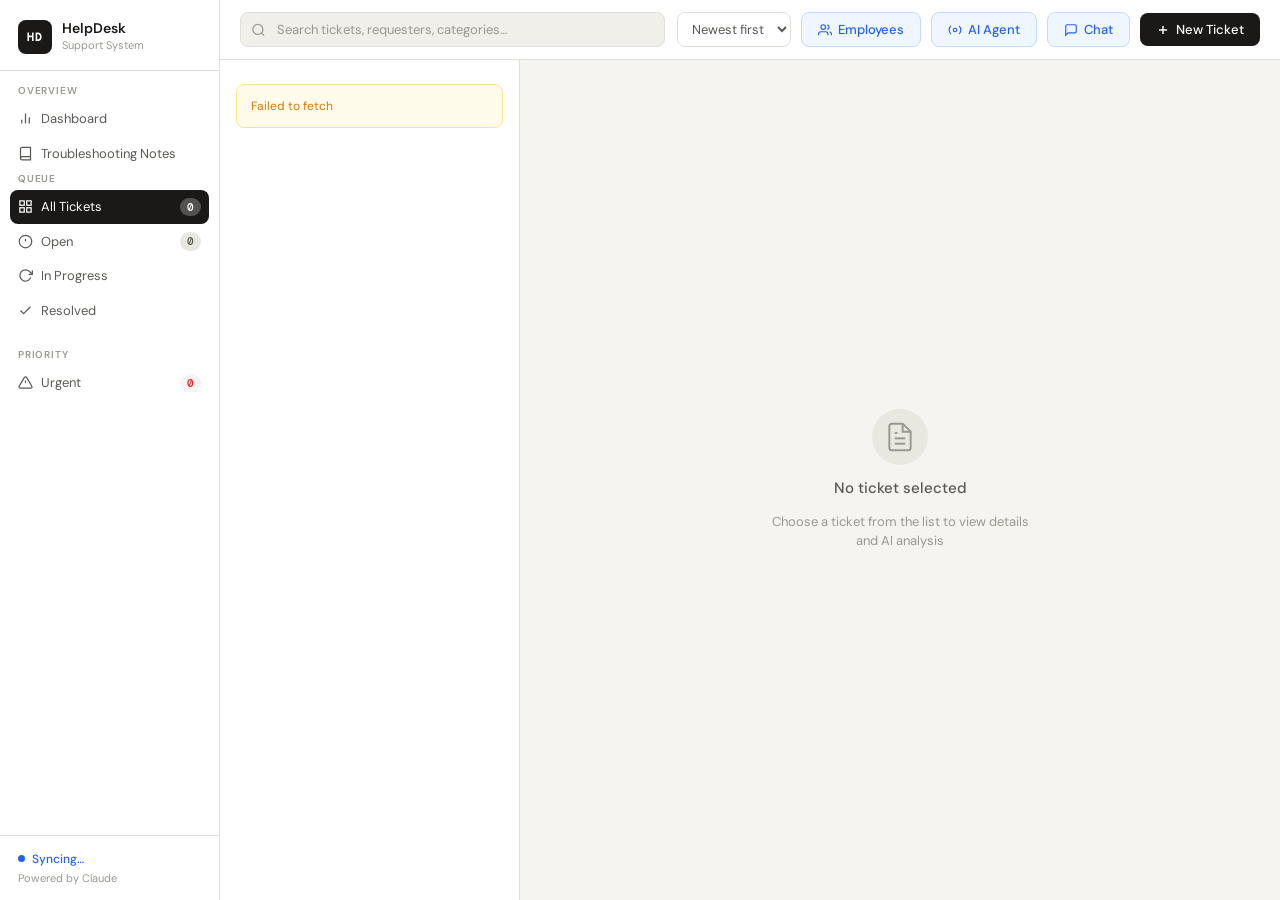
==== commit 3628ef72: "Add files via upload" ====
--- a/admin.html
+++ b/admin.html
@@ -20,11 +20,14 @@
     </div>
 
     <nav class="nav">
-      <div class="nav-label">Queue</div>
       <div class="nav-label">Overview</div>
       <a class="nav-item" href="/dashboard">
         <svg width="15" height="15" viewBox="0 0 24 24" fill="none" stroke="currentColor" stroke-width="2"><line x1="18" y1="20" x2="18" y2="10"/><line x1="12" y1="20" x2="12" y2="4"/><line x1="6" y1="20" x2="6" y2="14"/></svg>
         Dashboard
+      </a>
+      <a class="nav-item" href="/dashboard#kb">
+        <svg width="15" height="15" viewBox="0 0 24 24" fill="none" stroke="currentColor" stroke-width="2"><path d="M4 19.5A2.5 2.5 0 0 1 6.5 17H20"/><path d="M6.5 2H20v20H6.5A2.5 2.5 0 0 1 4 19.5v-15A2.5 2.5 0 0 1 6.5 2z"/></svg>
+        Troubleshooting Notes
       </a>
       <div class="nav-label">Queue</div>
       <a class="nav-item active" data-view="all" href="#">
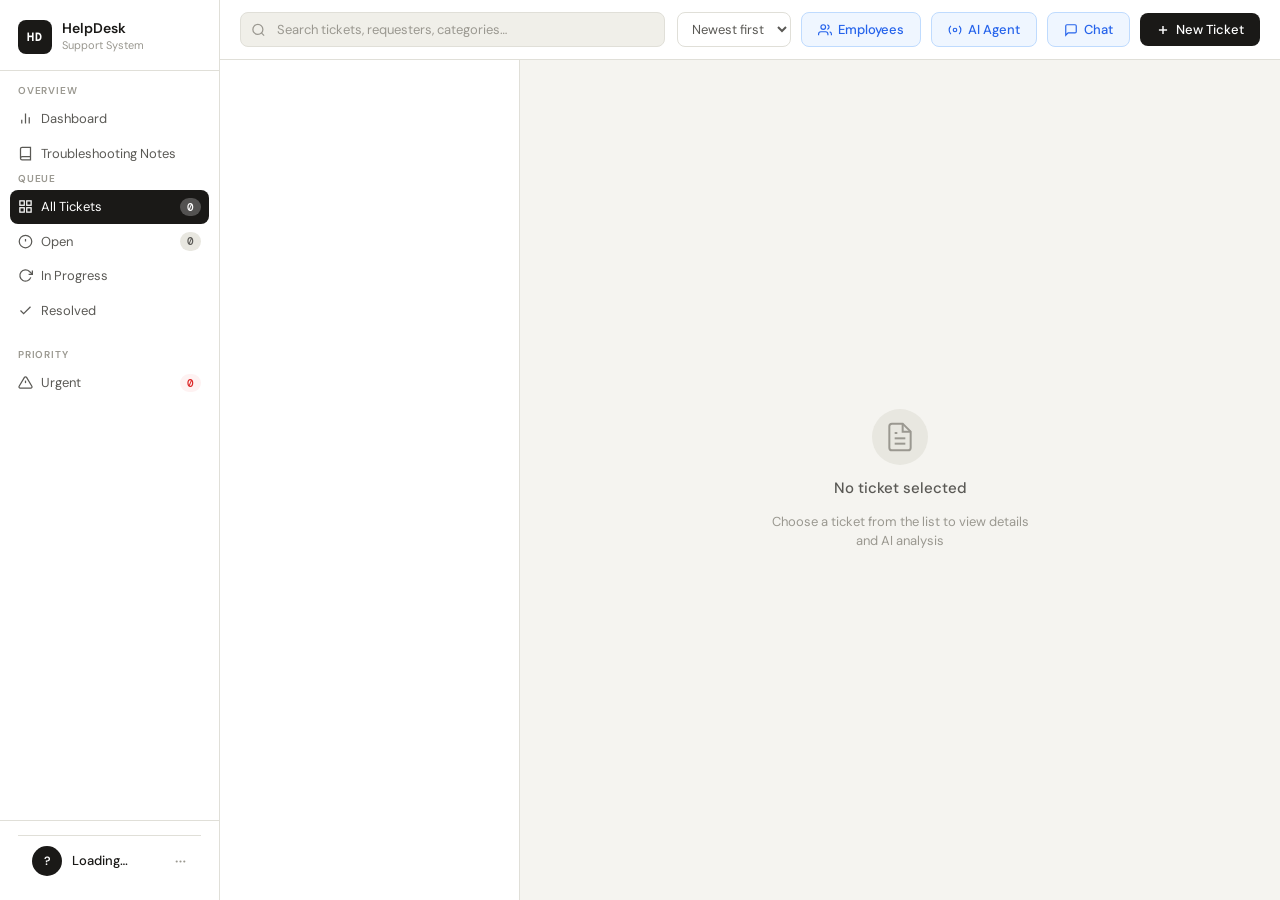
==== commit 340a7fb9: "Add files via upload" ====
--- a/admin.html
+++ b/admin.html
@@ -58,11 +58,24 @@
     </nav>
 
     <div class="sidebar-footer">
-      <div class="sync-status">
-        <div class="sync-dot" id="sync-dot"></div>
-        <span id="sync-label">AI Ready</span>
-      </div>
-      <div class="sync-sub">Powered by Claude</div>
+      <div class="user-menu" onclick="toggleUserMenu()">
+        <div class="user-avatar" id="user-avatar">?</div>
+        <div style="flex:1;min-width:0">
+          <div class="user-name" id="user-name">Loading…</div>
+          <div class="user-email" id="user-email"></div>
+        </div>
+        <svg width="13" height="13" viewBox="0 0 24 24" fill="none" stroke="currentColor" stroke-width="2" style="color:var(--text-3);flex-shrink:0"><circle cx="12" cy="12" r="1"/><circle cx="19" cy="12" r="1"/><circle cx="5" cy="12" r="1"/></svg>
+      </div>
+      <div class="user-dropdown" id="user-dropdown" style="display:none">
+        <div class="user-dropdown-item" onclick="openPrefsPanel()">
+          <svg width="13" height="13" viewBox="0 0 24 24" fill="none" stroke="currentColor" stroke-width="2"><circle cx="12" cy="12" r="3"/><path d="M19.07 4.93a10 10 0 0 1 0 14.14M4.93 4.93a10 10 0 0 0 0 14.14"/></svg>
+          Preferences
+        </div>
+        <div class="user-dropdown-item danger" onclick="Auth.logout()">
+          <svg width="13" height="13" viewBox="0 0 24 24" fill="none" stroke="currentColor" stroke-width="2"><path d="M9 21H5a2 2 0 0 1-2-2V5a2 2 0 0 1 2-2h4"/><polyline points="16 17 21 12 16 7"/><line x1="21" y1="12" x2="9" y2="12"/></svg>
+          Sign out
+        </div>
+      </div>
     </div>
   </aside>
 
@@ -322,6 +335,73 @@
 <!-- Toast -->
 <div class="toast" id="toast"></div>
 
+<!-- Preferences Panel -->
+<div class="modal-overlay" id="prefs-panel" onclick="if(event.target===this)closePrefsPanel()">
+  <div class="modal" style="width:500px;max-height:85vh;display:flex;flex-direction:column">
+    <div class="modal-header">
+      <div class="modal-title">My Preferences</div>
+      <button class="modal-close" onclick="closePrefsPanel()">
+        <svg width="16" height="16" viewBox="0 0 24 24" fill="none" stroke="currentColor" stroke-width="2"><line x1="18" y1="6" x2="6" y2="18"/><line x1="6" y1="6" x2="18" y2="18"/></svg>
+      </button>
+    </div>
+    <div style="flex:1;overflow-y:auto;padding:20px;display:flex;flex-direction:column;gap:24px">
+
+      <!-- Display name -->
+      <div>
+        <div style="font-size:12px;font-weight:600;letter-spacing:.06em;text-transform:uppercase;color:var(--text-3);margin-bottom:10px">Profile</div>
+        <div class="field">
+          <label>Display Name</label>
+          <input type="text" id="pref-display-name" placeholder="Your name shown in chat">
+        </div>
+      </div>
+
+      <!-- Notifications -->
+      <div>
+        <div style="font-size:12px;font-weight:600;letter-spacing:.06em;text-transform:uppercase;color:var(--text-3);margin-bottom:10px">Notifications</div>
+        <div style="display:flex;flex-direction:column;gap:10px">
+          ${[
+            ['pref-notify-urgent',   'Urgent ticket alerts',       'Alert when a new urgent ticket is created'],
+            ['pref-notify-assigned', 'Assigned to me',             'Alert when a ticket is assigned to you'],
+            ['pref-notify-resolved', 'Ticket resolved',            'Alert when a ticket is marked resolved'],
+            ['pref-notify-chat',     'New chat messages',          'Alert when a new message arrives in chat'],
+          ].map(([id, label, sub]) => `
+            <label style="display:flex;align-items:center;justify-content:space-between;padding:10px 12px;background:var(--surface-2);border:1px solid var(--border);border-radius:var(--radius);cursor:pointer">
+              <div>
+                <div style="font-size:13px;font-weight:500">${label}</div>
+                <div style="font-size:11px;color:var(--text-3);margin-top:2px">${sub}</div>
+              </div>
+              <input type="checkbox" id="${id}" style="width:16px;height:16px;cursor:pointer;accent-color:var(--accent)">
+            </label>
+          `).join('')}
+        </div>
+      </div>
+
+      <!-- Saved filters -->
+      <div>
+        <div style="font-size:12px;font-weight:600;letter-spacing:.06em;text-transform:uppercase;color:var(--text-3);margin-bottom:10px">Saved Filters</div>
+        <div id="saved-filters-list" style="display:flex;flex-direction:column;gap:8px"></div>
+        <div style="margin-top:10px;display:flex;gap:8px">
+          <input type="text" id="new-filter-name" placeholder="Filter name…" style="flex:1;padding:7px 10px;border:1px solid var(--border);border-radius:var(--radius);font-size:13px;font-family:var(--font);background:var(--surface-2);color:var(--text);outline:none">
+          <select id="new-filter-view" style="padding:7px 10px;border:1px solid var(--border);border-radius:var(--radius);font-size:13px;font-family:var(--font);background:var(--surface-2);color:var(--text);outline:none">
+            <option value="all">All Tickets</option>
+            <option value="open">Open</option>
+            <option value="progress">In Progress</option>
+            <option value="resolved">Resolved</option>
+            <option value="urgent">Urgent</option>
+          </select>
+          <button class="btn-create" style="padding:7px 14px;font-size:12px" onclick="addSavedFilter()">Save</button>
+        </div>
+      </div>
+
+    </div>
+    <div class="modal-footer">
+      <button class="btn-ghost" onclick="closePrefsPanel()">Cancel</button>
+      <button class="btn-create" onclick="savePreferences()">Save Preferences</button>
+    </div>
+  </div>
+</div>
+
+<script src="auth.js"></script>
 <script src="app.js"></script>
 </body>
 </html>
--- a/style.css
+++ b/style.css
@@ -1185,3 +1185,61 @@
 }
 
 .chat-send-btn:hover { opacity: .85; }
+
+/* ── User Menu ──────────────────────────────────────────────────────────── */
+.user-menu {
+  display: flex; align-items: center; gap: 10px;
+  padding: 10px 14px; cursor: pointer;
+  border-top: 1px solid var(--border);
+  transition: background .12s; position: relative;
+}
+.user-menu:hover { background: var(--surface-2); }
+
+.user-avatar {
+  width: 30px; height: 30px; border-radius: 50%;
+  background: var(--accent); color: #fff;
+  display: flex; align-items: center; justify-content: center;
+  font-size: 12px; font-weight: 600; flex-shrink: 0;
+}
+
+.user-name  { font-size: 13px; font-weight: 500; white-space: nowrap; overflow: hidden; text-overflow: ellipsis; }
+.user-email { font-size: 11px; color: var(--text-3); white-space: nowrap; overflow: hidden; text-overflow: ellipsis; }
+
+.user-dropdown {
+  position: absolute; bottom: 100%; left: 8px; right: 8px;
+  background: var(--surface); border: 1px solid var(--border);
+  border-radius: var(--radius); box-shadow: 0 4px 16px rgba(0,0,0,.12);
+  overflow: hidden; z-index: 50;
+  animation: fade-up .12s ease-out both;
+}
+
+.user-dropdown-item {
+  display: flex; align-items: center; gap: 8px;
+  padding: 10px 14px; font-size: 13px; color: var(--text-2);
+  cursor: pointer; transition: background .1s;
+}
+.user-dropdown-item:hover { background: var(--surface-2); color: var(--text); }
+.user-dropdown-item.danger { color: var(--red); }
+.user-dropdown-item.danger:hover { background: var(--red-bg); }
+
+/* ── Saved filter pills ─────────────────────────────────────────────────── */
+.saved-filter-item {
+  display: flex; align-items: center; justify-content: space-between;
+  padding: 8px 12px; background: var(--surface-2);
+  border: 1px solid var(--border); border-radius: var(--radius);
+  font-size: 13px;
+}
+.saved-filter-item button {
+  background: none; border: none; cursor: pointer;
+  color: var(--text-3); font-size: 16px; line-height: 1; padding: 0 2px;
+}
+.saved-filter-item button:hover { color: var(--red); }
+
+/* ── Saved filter nav items ─────────────────────────────────────────────── */
+.nav-filter-item {
+  display: flex; align-items: center; gap: 8px;
+  padding: 6px 8px; border-radius: var(--radius);
+  color: var(--text-2); font-size: 12px; margin-bottom: 1px;
+  cursor: pointer; transition: background .1s;
+}
+.nav-filter-item:hover { background: var(--surface-2); color: var(--text); }
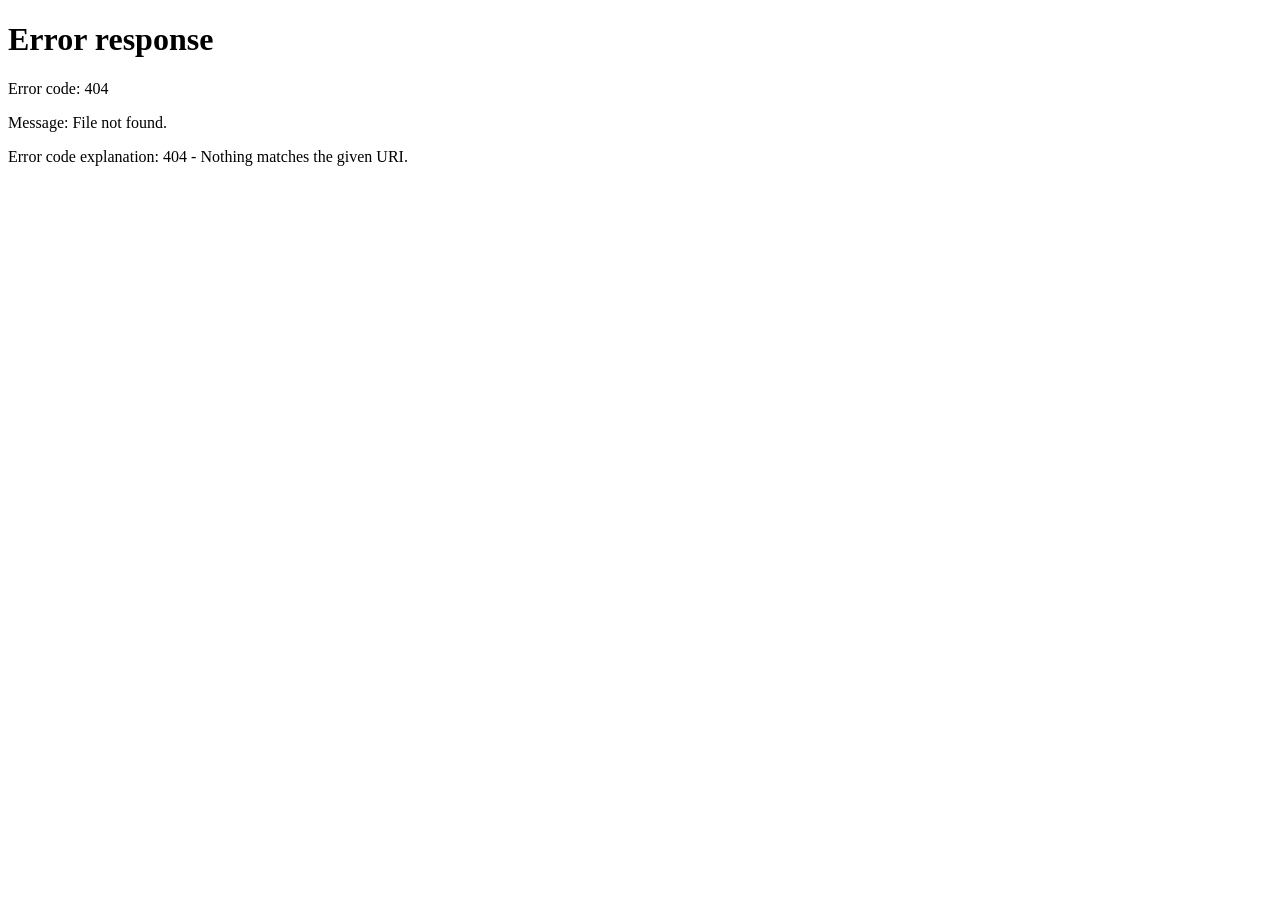
==== commit 0a679a67: "Add files via upload" ====
--- a/admin.html
+++ b/admin.html
@@ -7,6 +7,22 @@
 <link rel="preconnect" href="https://fonts.googleapis.com">
 <link href="https://fonts.googleapis.com/css2?family=DM+Sans:wght@300;400;500;600&family=DM+Mono:wght@400;500&display=swap" rel="stylesheet">
 <link rel="stylesheet" href="style.css">
+<style>
+  /* Hide page until auth confirmed — prevents flash of content */
+  body { visibility: hidden; }
+  body.auth-ready { visibility: visible; }
+</style>
+<script src="/auth.js"></script>
+<script>
+  // Immediate auth check — before anything renders
+  (function() {
+    const s = JSON.parse(localStorage.getItem('hd_agent_session') || 'null');
+    if (!s || !s.agent || (s.expires_at && Date.now() > s.expires_at)) {
+      localStorage.removeItem('hd_agent_session');
+      window.location.replace('/login');
+    }
+  })();
+</script>
 </head>
 <body>
 <div id="app">
@@ -107,6 +123,10 @@
         <button class="btn-new" onclick="openModal()">
           <svg width="14" height="14" viewBox="0 0 24 24" fill="none" stroke="currentColor" stroke-width="2.5"><line x1="12" y1="5" x2="12" y2="19"/><line x1="5" y1="12" x2="19" y2="12"/></svg>
           New Ticket
+        </button>
+        <button class="btn-logout" onclick="confirmLogout()" title="Sign out">
+          <svg width="14" height="14" viewBox="0 0 24 24" fill="none" stroke="currentColor" stroke-width="2"><path d="M9 21H5a2 2 0 0 1-2-2V5a2 2 0 0 1 2-2h4"/><polyline points="16 17 21 12 16 7"/><line x1="21" y1="12" x2="9" y2="12"/></svg>
+          Sign out
         </button>
       </div>
     </header>
@@ -166,48 +186,142 @@
 
 <!-- New Ticket Modal -->
 <div class="modal-overlay" id="modal" onclick="if(event.target===this)closeModal()">
-  <div class="modal">
+  <div class="modal" style="width:620px;max-height:90vh;display:flex;flex-direction:column">
     <div class="modal-header">
       <div class="modal-title">Create New Ticket</div>
       <button class="modal-close" onclick="closeModal()">
         <svg width="16" height="16" viewBox="0 0 24 24" fill="none" stroke="currentColor" stroke-width="2"><line x1="18" y1="6" x2="6" y2="18"/><line x1="6" y1="6" x2="18" y2="18"/></svg>
       </button>
     </div>
-    <div class="modal-body">
+    <div class="modal-body" style="overflow-y:auto">
+
+      <!-- WHO -->
+      <div class="form-section-label">Who — Requester Info</div>
+      <div class="field-row">
+        <div class="field">
+          <label>Requester Name <span class="required">*</span></label>
+          <input type="text" id="new-requester" placeholder="Full name">
+        </div>
+        <div class="field">
+          <label>Requester Email</label>
+          <input type="email" id="new-requester-email" placeholder="email@company.com">
+        </div>
+      </div>
+      <div class="field-row">
+        <div class="field">
+          <label>Department</label>
+          <select id="new-department"><option value="">— Select —</option></select>
+        </div>
+        <div class="field">
+          <label>Location</label>
+          <select id="new-location"><option value="">— Select —</option></select>
+        </div>
+      </div>
+
+      <!-- WHAT -->
+      <div class="form-section-label">What — Problem Statement</div>
       <div class="field">
         <label>Issue Title <span class="required">*</span></label>
         <input type="text" id="new-title" placeholder="Brief, specific description of the issue">
       </div>
       <div class="field-row">
         <div class="field">
-          <label>Requester <span class="required">*</span></label>
-          <input type="text" id="new-requester" placeholder="Name or email">
-        </div>
-        <div class="field">
           <label>Category</label>
-          <select id="new-category">
+          <select id="new-category" onchange="updateSubcategory()">
             <option>Hardware</option><option>Software</option><option>Network</option><option>Account</option><option>Other</option>
           </select>
         </div>
-      </div>
+        <div class="field">
+          <label>Subcategory</label>
+          <select id="new-subcategory"><option value="">— Select —</option></select>
+        </div>
+      </div>
+      <div class="field-row">
+        <div class="field">
+          <label>Device Type</label>
+          <select id="new-device-type">
+            <option value="">— N/A —</option>
+            <option>Laptop</option><option>Desktop</option><option>Smartphone</option>
+            <option>Tablet</option><option>Server</option><option>Printer</option><option>Other</option>
+          </select>
+        </div>
+        <div class="field">
+          <label>Software Type</label>
+          <select id="new-software-type">
+            <option value="">— N/A —</option>
+            <option>Third Party</option><option>In-House</option>
+            <option>Operating System</option><option>Other</option>
+          </select>
+        </div>
+      </div>
+      <div class="field">
+        <label>Description <span class="required">*</span></label>
+        <textarea id="new-desc" placeholder="Detailed description — what happened, what was expected, error messages…"></textarea>
+      </div>
+
+      <!-- WHEN / PRIORITY -->
+      <div class="form-section-label">When — Priority & Timeline</div>
       <div class="field-row">
         <div class="field">
           <label>Priority</label>
           <select id="new-priority">
-            <option>Low</option><option selected>Medium</option><option>High</option><option>Urgent</option>
-          </select>
-        </div>
+            <option>Urgent</option><option>High</option><option selected>Normal</option>
+            <option>Low</option><option>Info</option>
+          </select>
+        </div>
+        <div class="field">
+          <label>Due Date</label>
+          <input type="date" id="new-due-date">
+        </div>
+      </div>
+
+      <!-- WHERE / WHY -->
+      <div class="form-section-label">Why — Compliance & Regulation</div>
+      <div class="field-row">
+        <div class="field">
+          <label>Regulation</label>
+          <select id="new-regulation">
+            <option value="">None</option>
+            <option value="State">State Regulation</option>
+            <option value="Federal">Federal Regulation</option>
+            <option value="Industrial">Industrial Standard</option>
+          </select>
+        </div>
+        <div class="field">
+          <label>Source</label>
+          <select id="new-source">
+            <option value="manual">Manual (Admin)</option>
+            <option value="form">Submission Form</option>
+            <option value="email">Email</option>
+            <option value="api">API</option>
+          </select>
+        </div>
+      </div>
+
+      <!-- WHO WILL -->
+      <div class="form-section-label">Who Will — Assignment & Escalation</div>
+      <div class="field-row">
         <div class="field">
           <label>Assign To</label>
-          <select id="new-assigned">
-            <option value="">— Unassigned —</option>
-          </select>
-        </div>
-      </div>
-      <div class="field">
-        <label>Description</label>
-        <textarea id="new-desc" placeholder="Detailed description of the issue, steps to reproduce, impact…"></textarea>
-      </div>
+          <select id="new-assigned"><option value="">— Unassigned —</option></select>
+        </div>
+        <div class="field">
+          <label>Content Expert</label>
+          <select id="new-content-expert"><option value="">— None —</option></select>
+        </div>
+      </div>
+      <div class="field-row">
+        <div class="field">
+          <label>Escalation Level</label>
+          <select id="new-escalation-level">
+            <option value="None">None</option>
+            <option value="Level 1">Level 1 Tech</option>
+            <option value="Level 2">Level 2 Tech</option>
+            <option value="Manufacturer">Hardware Manufacturer</option>
+          </select>
+        </div>
+      </div>
+
     </div>
     <div class="modal-footer">
       <button class="btn-ghost" onclick="closeModal()">Cancel</button>
@@ -310,6 +424,10 @@
           <label>Email</label>
           <input type="email" id="emp-email" placeholder="name@company.com">
         </div>
+      </div>
+      <div class="field">
+        <label>Password <span style="color:var(--text-3);font-weight:400;text-transform:none;letter-spacing:0">(leave blank to keep existing)</span></label>
+        <input type="password" id="emp-password" placeholder="Set new password…">
       </div>
       <div class="field">
         <label>Specialties <span style="color:var(--text-3);font-weight:400">(select all that apply)</span></label>
@@ -401,7 +519,7 @@
   </div>
 </div>
 
-<script src="auth.js"></script>
-<script src="app.js"></script>
+<script src="/auth.js"></script>
+<script src="/app.js"></script>
 </body>
 </html>
--- a/style.css
+++ b/style.css
@@ -319,6 +319,7 @@
 .pill-urgent { background: var(--red-bg); color: var(--red); border: 1px solid var(--red-border); }
 .pill-high   { background: var(--amber-bg); color: var(--amber); border: 1px solid var(--amber-border); }
 .pill-medium { background: var(--blue-bg); color: var(--blue); border: 1px solid var(--blue-border); }
+.pill-normal { background: var(--blue-bg); color: var(--blue); border: 1px solid var(--blue-border); }
 .pill-low    { background: var(--surface-2); color: var(--text-2); border: 1px solid var(--border); }
 .pill-open     { background: var(--amber-bg); color: var(--amber); border: 1px solid var(--amber-border); }
 .pill-progress { background: var(--blue-bg); color: var(--blue); border: 1px solid var(--blue-border); }
@@ -1243,3 +1244,46 @@
   cursor: pointer; transition: background .1s;
 }
 .nav-filter-item:hover { background: var(--surface-2); color: var(--text); }
+
+/* ── Form section labels ─────────────────────────────────────────────────── */
+.form-section-label {
+  font-size: 10px; font-weight: 700; letter-spacing: .08em;
+  text-transform: uppercase; color: var(--text-3);
+  border-bottom: 1px solid var(--border);
+  padding-bottom: 6px; margin: 18px 0 12px;
+}
+.form-section-label:first-child { margin-top: 0; }
+
+/* ── Resolution notes ────────────────────────────────────────────────────── */
+.resolution-box {
+  background: var(--green-bg); border: 1px solid var(--green-border);
+  border-radius: var(--radius-lg); padding: 16px; margin-bottom: 20px;
+}
+.resolution-box .section-label { color: var(--green); margin-bottom: 12px; }
+.resolution-field { margin-bottom: 10px; }
+.resolution-field label { display:block; font-size:11px; font-weight:600; color: var(--green); margin-bottom:4px; letter-spacing:.04em; text-transform:uppercase; }
+.resolution-field textarea, .resolution-field input {
+  width:100%; padding:8px 10px; border:1px solid var(--green-border);
+  border-radius:var(--radius); font-size:13px; font-family:var(--font);
+  background:var(--surface); color:var(--text); outline:none; resize:vertical;
+  transition: border-color .15s;
+}
+.resolution-field textarea:focus, .resolution-field input:focus { border-color: var(--green); }
+.resolution-field textarea { min-height: 70px; }
+
+/* ── Info priority pill ──────────────────────────────────────────────────── */
+.pill-info { background: var(--surface-2); color: var(--text-3); border: 1px solid var(--border); }
+
+/* ── Logout button ───────────────────────────────────────────────────────── */
+.btn-logout {
+  display: flex; align-items: center; gap: 6px;
+  padding: 7px 14px;
+  background: transparent;
+  border: 1px solid var(--border);
+  border-radius: var(--radius);
+  font-size: 13px; font-family: var(--font);
+  color: var(--text-2); cursor: pointer;
+  transition: background .12s, color .12s, border-color .12s;
+  white-space: nowrap;
+}
+.btn-logout:hover { background: var(--red-bg); color: var(--red); border-color: var(--red-border); }
